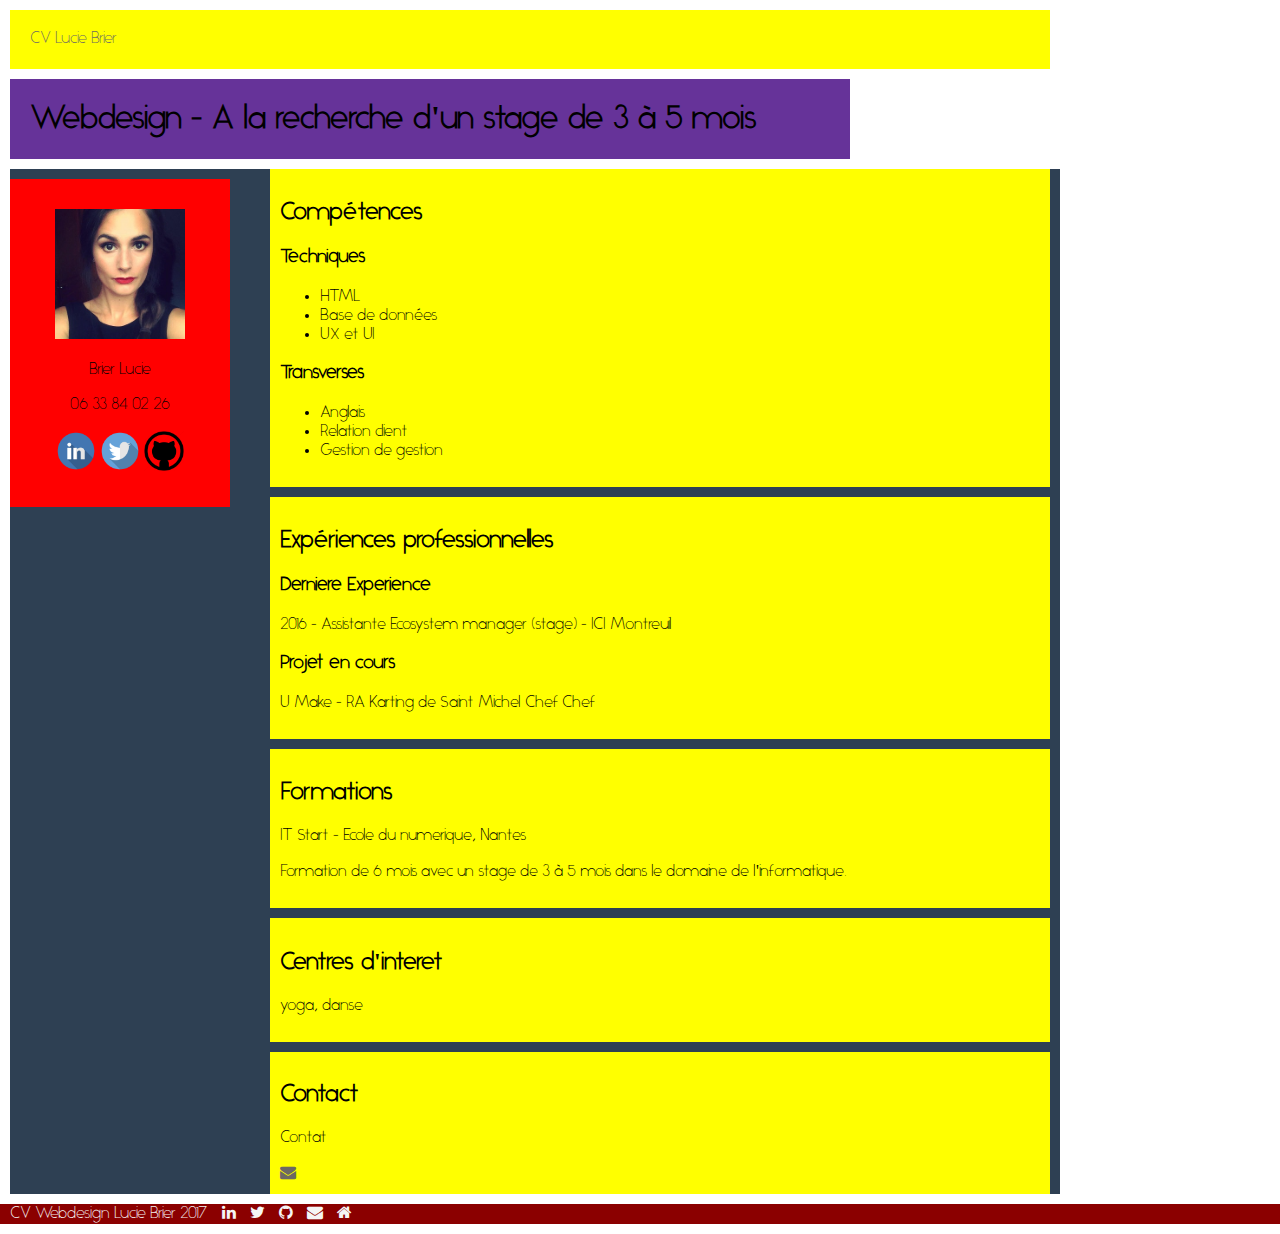
==== index.html @ 3d9d6ef3 "Initial commit" ====
<!DOCTYPE html>
<html>
    <head>
        <link rel="stylesheet" href="assests/styles.css">
        <link rel="stylesheet" type="logolb" href="logolb.jpg" />
        <meta charset="UTF-8">
        <title>CV Lucie Brier</title>
        <meta name="description" content="Ce site web est le Curriculum Vitae de Lucie Brier">

        <meta name="og:title" content="CV Lucie Brier">
        <meta name="og:description" content="Ce site web est le Curriculum Vitae de Lucie Brier">

        <meta name="twitter:title" content="CV Lucie Brier">
        <meta name="twitter:description" content="Ce site web est le Curriculum Vitae de Lucie Brier">
        <link href="https://maxcdn.bootstrapcdn.com/font-awesome/4.7.0/css/font-awesome.min.css" rel="stylesheet" integrity="sha384-wvfXpqpZZVQGK6TAh5PVlGOfQNHSoD2xbE+QkPxCAFlNEevoEH3Sl0sibVcOQVnN" crossorigin="anonymous">
    </head>
    <body>
        <header>
            <a href="index.html" title="CV Lucie Brier"> CV Lucie Brier</a>

           <!--  <nav>
                <ul>
                    <li><a href="quisuisje.html" title="Qui suis je ?">Qui suis je ?</a></li>
                    <li><a href="competences.html" title="Compétences">Compétences</a></li>
                    <li><a href="experiences.html" title="Expériences">Expériences</a></li>
                    <li><a href="formations.html" title="Formations">Formations</a></li>
                    <li><a href="centresinteret.html" title="Centres d'intêret">Centres d'intêret</a></li>
                    <li><a href="contact.html" title="Contactez moi">Contact</a></li>
                </ul>
            </nav>>-->
        </header>

            <h1>Webdesign - A la recherche d'un stage de 3 à 5 mois </h1>
            <!-- <p><a href="quisuisje.html" title="Qui suis je ?">Pour en savoir plus >>></a></p>>-->
    <section >
            <aside>

            <img src="assests/images/photoprofil.png" title="Photo Lucie Brier" alt="Photo Lucie Brier" id="photolucie">
            <p> Brier Lucie</p>
            <p> 06 33 84 02 26 </p>
            <a href="https://fr.linkedin.com/" alt="logo linkedin"/><img src="assests/images/linkedin.png"></i> </a>
            <a href="https://twitter.com/" alt="logo twitter"/><img src="assests/images/twitter.png"></a>
            <a href="https://github.com/" alt="logo github"/><img src="assests/images/github.png"></i> </a>
            </aside>

    </section>
        <section class="justify-center">
            <div>
                <h2>Compétences</h2>
                    <h3> Techniques</h3>
                    <ul>
                        <li>HTML</li>
                        <li>Base de données</li>
                        <li>UX et UI</li>
                    </ul>

                    <h3> Transverses</h3>
                    <ul>
                        <li>Anglais</li>
                        <li>Relation client</li>
                        <li>Gestion de gestion</li>
                    </ul>
                    <!-- <p><a href="competences.html" title="compétences">Pour en savoir plus >>></a></p>>-->
                </div>

                <div>
                    <h2>Expériences professionnelles </h2>
                    <h3> Derniere Experience </h3>
                    <p>2016 - Assistante Ecosystem manager (stage) - ICI Montreuil</p>
                    <h3> Projet en cours</h3>
                    <p>U Make - RA Karting de Saint Michel Chef Chef</p>

                    <!-- <p><a href="experiences.html" title="Mes expériences professionnelles">Pour en savoir plus >>></a></p>>-->
                </div>
                <div>
                    <h2>Formations</h2>
                    <p> IT Start - Ecole du numerique, Nantes </p>
                    <p> Formation de 6 mois avec un stage de 3 à 5 mois dans le domaine de l'informatique.</p>

                    <!-- <p><a href="formations.html" title="Mes formations">Pour en savoir plus >>></a></p>>-->
                </div>
                <div>
                    <h2>Centres d'interet </h2>
                    <p> yoga, danse</p>

                    <!-- <p><a href="centresinteret.html" title="Mes centres d'intéret">Pour en savoir plus >>></a></p>>-->
                </div>
                <div>
                    <h2>Contact</h2>
                    <p> Contat</p>
                    <a href="mailto:lucie.brier@gmail.com" alt="logo email"><i class="fa fa-envelope" aria-hidden="true"></i></a>
                </div>
        </section>
        <footer>
            CV Webdesign Lucie Brier 2017
            <a href="https://fr.linkedin.com/" alt="logo linkedin"/><i class="fa fa-linkedin" aria-hidden="true"></i> </a>
            <a href="https://twitter.com/" alt="logo linkedin"/><i class="fa fa-twitter" aria-hidden="true"></i> </a>
            <a href="https://github.com/" alt="logo linkedin"/><i class="fa fa-github" aria-hidden="true"></i> </a>
            <a href="mailto:lucie.brier@gmail.com" alt="logo email"><i class="fa fa-envelope" aria-hidden="true"></i></a>
            <a href="index.html" alt="home"/><i class="fa fa-home" aria-hidden="true"></i> </a>
        </footer>

    </body>
</html>
---- assests/styles.css ----
@font-face {
    font-family: "Alcubierre";
    src: url("/assests/fonts/Alcubierre.otf");
}

body {
    font-family: "Alcubierre", serif;
    margin: 0;
    padding: 0;
}

a {
    color: #6d6963;
    text-decoration: none;
    width: 30px;
}

header{
    width: 1000px;
    margin: 10px;
    padding: 20px;
    display: block;
    background-color: yellow;


}
h1 {
    width: 800px;
    margin: 10px;
    padding: 20px;
    background-color: rebeccapurple;
}

aside{
    width: 160px;
    float: left;
    margin: 10px;
    padding: 30px;
    position: fixed;
    text-align: center;
    background-color: red;
}

#photolucie {
    width: 130px;
}

img{
    width: 40px;
}
section>a {
    width: 20px;
}

.justify-center{
    width: 800px;
    margin: 10px;
    padding-left: 250px;
    background-color: #2E4053;
}

div{
    margin: 10px;
    padding: 10px ;
    background-color: yellow;
}
footer,footer>a {

    padding-left: 10px;
    margin-bottom: 10px;
    background-color: #2E4053;
    position: relative;
    color:whitesmoke;
    background-color: darkred;
}
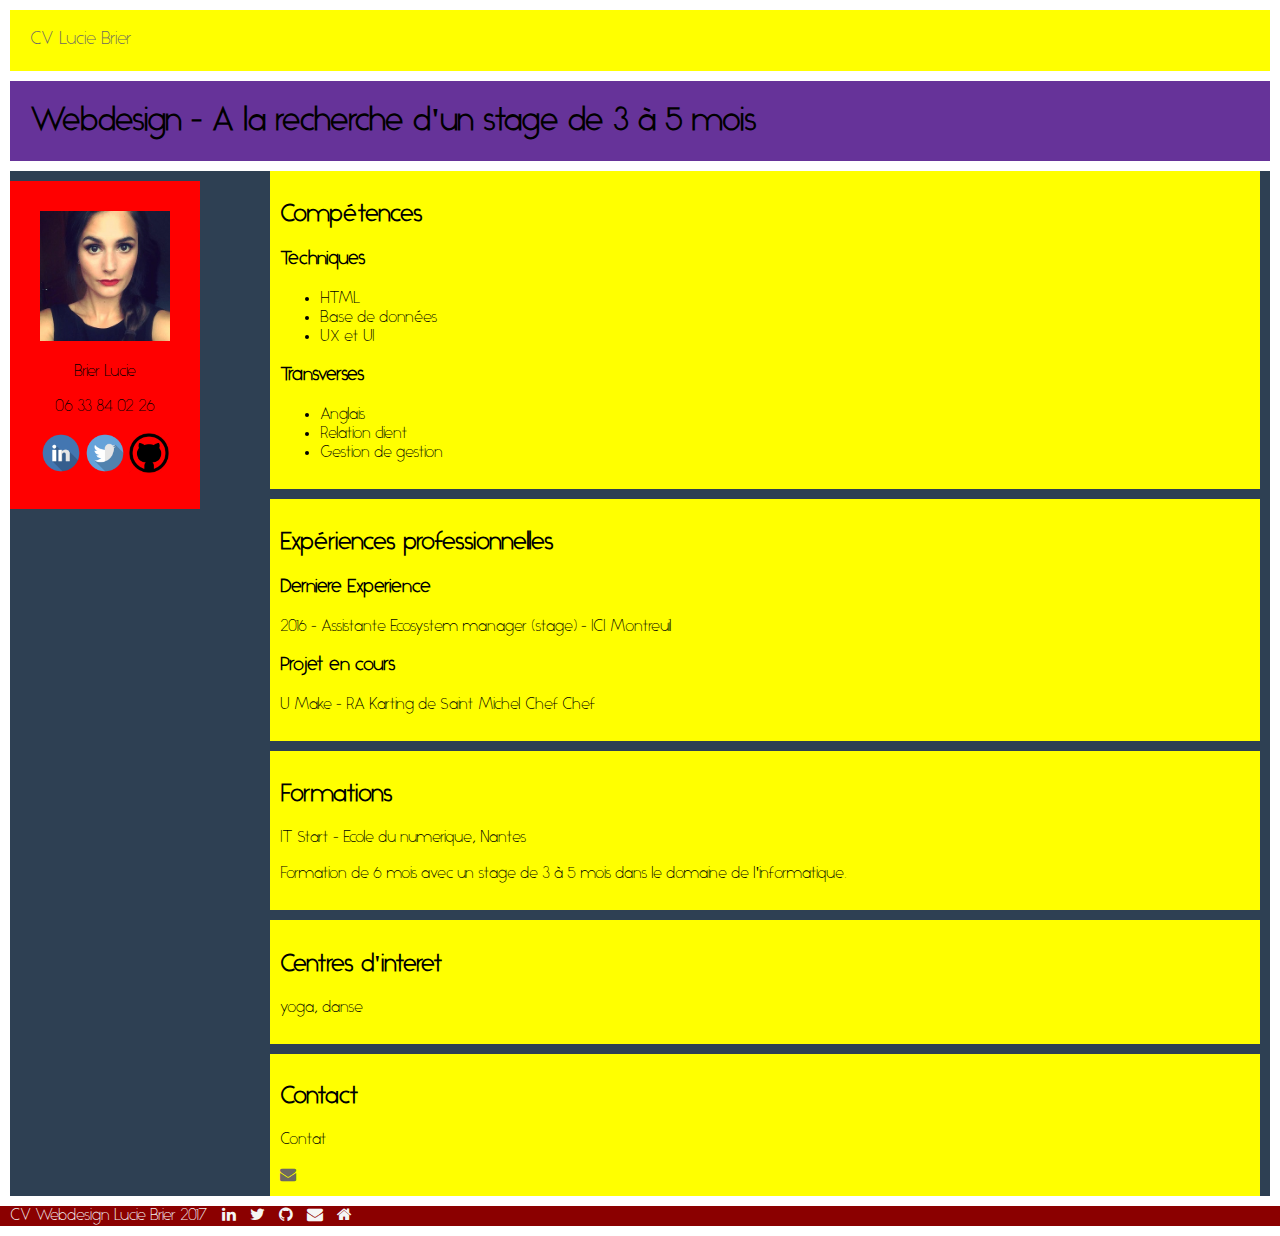
==== commit 3d80b2f8: "bacasable" ====
--- a/index.html
+++ b/index.html
@@ -16,23 +16,23 @@
     </head>
     <body>
         <header>
-            <a href="index.html" title="CV Lucie Brier"> CV Lucie Brier</a>
+            <a href="index.html" title="CV Lucie Brier" id="home"> CV Lucie Brier</a>
+            <!--
+                       <nav>
+                            <ul>
+                                <li><a href="quisuisje.html" title="Qui suis je ?">Qui suis je ?</a></li>
+                                <li><a href="competences.html" title="Compétences">Compétences</a></li>
+                                <li><a href="experiences.html" title="Expériences">Expériences</a></li>
+                                <li><a href="formations.html" title="Formations">Formations</a></li>
+                                <li><a href="centresinteret.html" title="Centres d'intêret">Centres d'intêret</a></li>
+                                <li><a href="contact.html" title="Contactez moi">Contact</a></li>
+                            </ul>
+                        </nav>>-->
+                    </header>
 
-           <!--  <nav>
-                <ul>
-                    <li><a href="quisuisje.html" title="Qui suis je ?">Qui suis je ?</a></li>
-                    <li><a href="competences.html" title="Compétences">Compétences</a></li>
-                    <li><a href="experiences.html" title="Expériences">Expériences</a></li>
-                    <li><a href="formations.html" title="Formations">Formations</a></li>
-                    <li><a href="centresinteret.html" title="Centres d'intêret">Centres d'intêret</a></li>
-                    <li><a href="contact.html" title="Contactez moi">Contact</a></li>
-                </ul>
-            </nav>>-->
-        </header>
+                        <h1>Webdesign - A la recherche d'un stage de 3 à 5 mois </h1>
+                        <!-- <p><a href="quisuisje.html" title="Qui suis je ?">Pour en savoir plus >>></a></p>>-->
 
-            <h1>Webdesign - A la recherche d'un stage de 3 à 5 mois </h1>
-            <!-- <p><a href="quisuisje.html" title="Qui suis je ?">Pour en savoir plus >>></a></p>>-->
-    <section >
             <aside>
 
             <img src="assests/images/photoprofil.png" title="Photo Lucie Brier" alt="Photo Lucie Brier" id="photolucie">
@@ -40,10 +40,9 @@
             <p> 06 33 84 02 26 </p>
             <a href="https://fr.linkedin.com/" alt="logo linkedin"/><img src="assests/images/linkedin.png"></i> </a>
             <a href="https://twitter.com/" alt="logo twitter"/><img src="assests/images/twitter.png"></a>
-            <a href="https://github.com/" alt="logo github"/><img src="assests/images/github.png"></i> </a>
+            <a href="https://github.com/LucieITStart" alt="logo github"/><img src="assests/images/github.png"></i> </a>
             </aside>
 
-    </section>
         <section class="justify-center">
             <div>
                 <h2>Compétences</h2>
@@ -95,7 +94,7 @@
             CV Webdesign Lucie Brier 2017
             <a href="https://fr.linkedin.com/" alt="logo linkedin"/><i class="fa fa-linkedin" aria-hidden="true"></i> </a>
             <a href="https://twitter.com/" alt="logo linkedin"/><i class="fa fa-twitter" aria-hidden="true"></i> </a>
-            <a href="https://github.com/" alt="logo linkedin"/><i class="fa fa-github" aria-hidden="true"></i> </a>
+            <a href="https://github.com/LucieITStart" alt="logo linkedin"/><i class="fa fa-github" aria-hidden="true"></i> </a>
             <a href="mailto:lucie.brier@gmail.com" alt="logo email"><i class="fa fa-envelope" aria-hidden="true"></i></a>
             <a href="index.html" alt="home"/><i class="fa fa-home" aria-hidden="true"></i> </a>
         </footer>
--- a/assests/styles.css
+++ b/assests/styles.css
@@ -16,23 +16,25 @@
 }
 
 header{
-    width: 1000px;
     margin: 10px;
     padding: 20px;
     display: block;
     background-color: yellow;
+}
+#home{
+    font-size: large;
+}
 
+nav{
 
 }
 h1 {
-    width: 800px;
     margin: 10px;
     padding: 20px;
     background-color: rebeccapurple;
 }
 
 aside{
-    width: 160px;
     float: left;
     margin: 10px;
     padding: 30px;
@@ -48,12 +50,8 @@
 img{
     width: 40px;
 }
-section>a {
-    width: 20px;
-}
 
 .justify-center{
-    width: 800px;
     margin: 10px;
     padding-left: 250px;
     background-color: #2E4053;
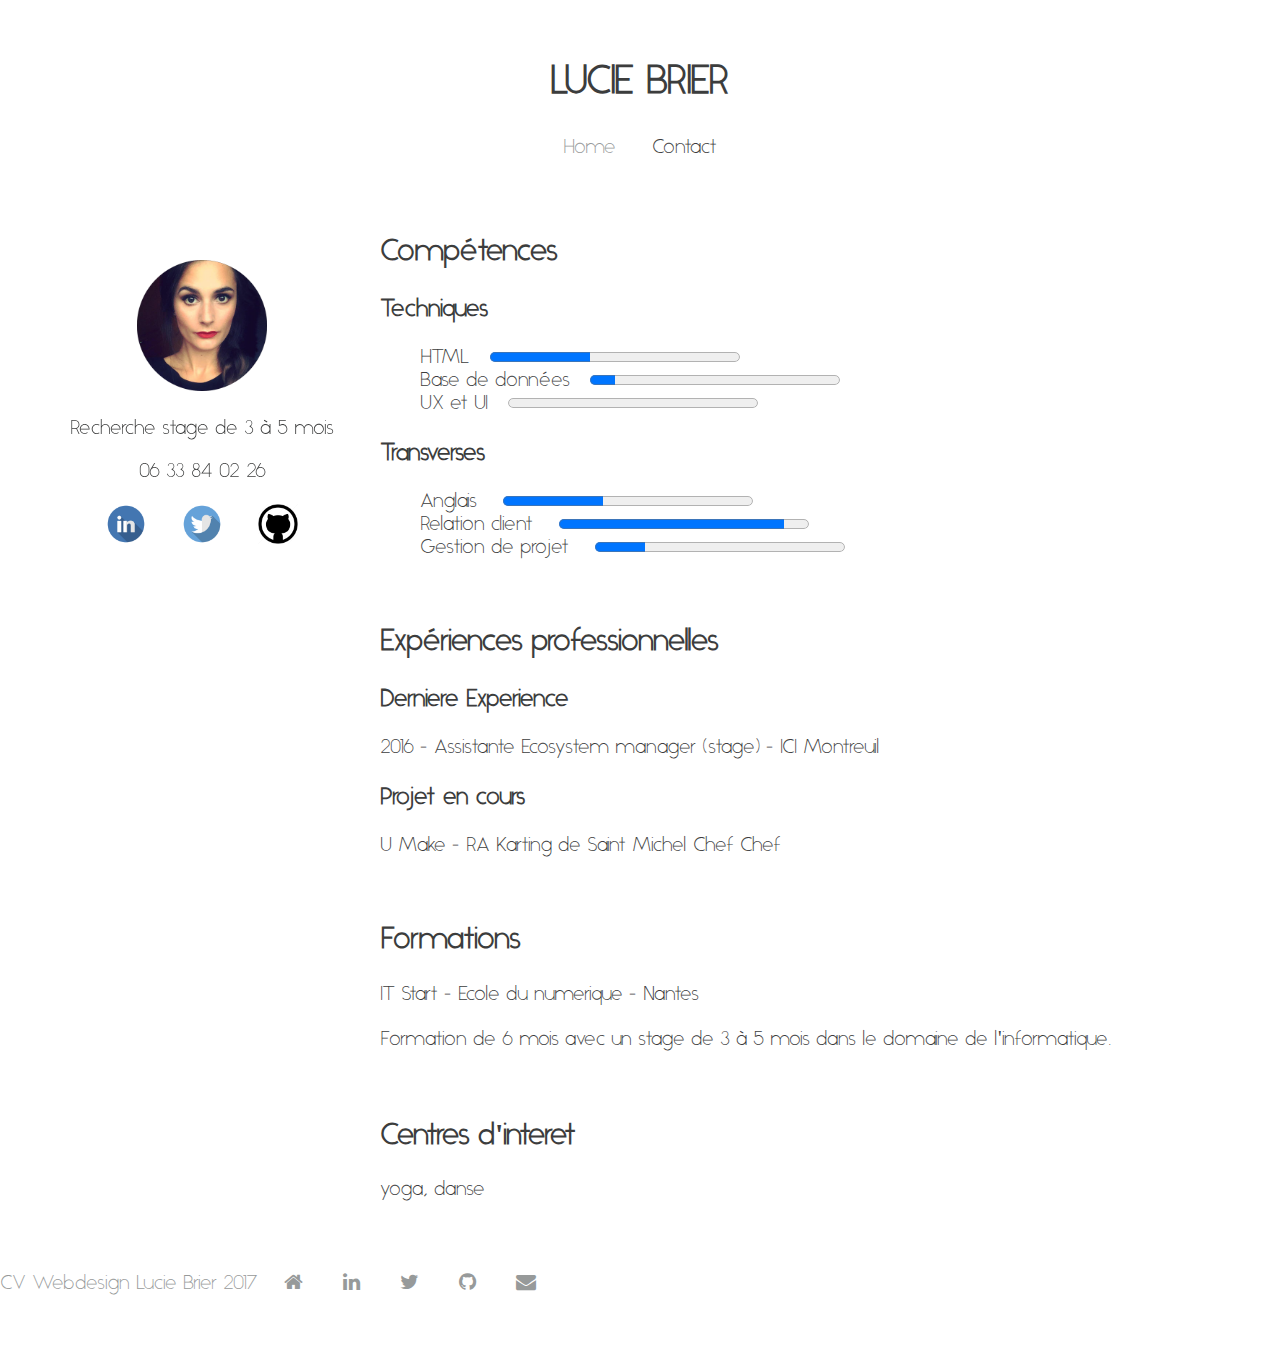
==== commit c8186a7e: "Version 2" ====
--- a/index.html
+++ b/index.html
@@ -4,7 +4,7 @@
         <link rel="stylesheet" href="assests/styles.css">
         <link rel="stylesheet" type="logolb" href="logolb.jpg" />
         <meta charset="UTF-8">
-        <title>CV Lucie Brier</title>
+        <title>A propos - Lucie Brier</title>
         <meta name="description" content="Ce site web est le Curriculum Vitae de Lucie Brier">
 
         <meta name="og:title" content="CV Lucie Brier">
@@ -14,89 +14,74 @@
         <meta name="twitter:description" content="Ce site web est le Curriculum Vitae de Lucie Brier">
         <link href="https://maxcdn.bootstrapcdn.com/font-awesome/4.7.0/css/font-awesome.min.css" rel="stylesheet" integrity="sha384-wvfXpqpZZVQGK6TAh5PVlGOfQNHSoD2xbE+QkPxCAFlNEevoEH3Sl0sibVcOQVnN" crossorigin="anonymous">
     </head>
-    <body>
+    <body id="pagehome">
         <header>
-            <a href="index.html" title="CV Lucie Brier" id="home"> CV Lucie Brier</a>
-            <!--
-                       <nav>
-                            <ul>
-                                <li><a href="quisuisje.html" title="Qui suis je ?">Qui suis je ?</a></li>
-                                <li><a href="competences.html" title="Compétences">Compétences</a></li>
-                                <li><a href="experiences.html" title="Expériences">Expériences</a></li>
-                                <li><a href="formations.html" title="Formations">Formations</a></li>
-                                <li><a href="centresinteret.html" title="Centres d'intêret">Centres d'intêret</a></li>
-                                <li><a href="contact.html" title="Contactez moi">Contact</a></li>
-                            </ul>
-                        </nav>>-->
-                    </header>
+            <h1> LUCIE BRIER </h1>
+            <a href="index.html" id="active" title="Home"> Home</a>
+            <a href="contact.html" title="Contactez moi"> Contact</a>
 
-                        <h1>Webdesign - A la recherche d'un stage de 3 à 5 mois </h1>
-                        <!-- <p><a href="quisuisje.html" title="Qui suis je ?">Pour en savoir plus >>></a></p>>-->
+        </header>
 
+    <section >
             <aside>
 
             <img src="assests/images/photoprofil.png" title="Photo Lucie Brier" alt="Photo Lucie Brier" id="photolucie">
-            <p> Brier Lucie</p>
-            <p> 06 33 84 02 26 </p>
-            <a href="https://fr.linkedin.com/" alt="logo linkedin"/><img src="assests/images/linkedin.png"></i> </a>
-            <a href="https://twitter.com/" alt="logo twitter"/><img src="assests/images/twitter.png"></a>
-            <a href="https://github.com/LucieITStart" alt="logo github"/><img src="assests/images/github.png"></i> </a>
+                <p> Recherche stage de 3 à 5 mois </p>
+                <p> 06 33 84 02 26 </p>
+            <a href="https://www.linkedin.com/in/lucie-itstart-201722/" target="_blank" alt="logo linkedin"/><img src="assests/images/linkedin.png"></i> </a>
+            <a href="https://twitter.com/Lucie_ITStart" target="_blank" alt="logo twitter"/><img src="assests/images/twitter.png"></a>
+            <a href="https://github.com/LucieITStart" target="_blank" alt="logo github"/><img src="assests/images/github.png"></i> </a>
             </aside>
 
+    </section>
         <section class="justify-center">
-            <div>
+            <div id="competences">
                 <h2>Compétences</h2>
-                    <h3> Techniques</h3>
+                <h3>Techniques</h3>
                     <ul>
-                        <li>HTML</li>
-                        <li>Base de données</li>
-                        <li>UX et UI</li>
+                        <li>HTML<progress max="100" value="40"></progress></li>
+                        <li>Base de données<progress max="100" value="10"></progress></li>
+                        <li>UX et UI<progress max="100" value="0"></progress></li>
                     </ul>
 
                     <h3> Transverses</h3>
                     <ul>
-                        <li>Anglais</li>
-                        <li>Relation client</li>
-                        <li>Gestion de gestion</li>
+                        <li>Anglais <progress max="100" value="40"></progress></li>
+                        <li>Relation client <progress max="100" value="90"></progress></li>
+                        <li>Gestion de projet <progress max="100" value="20"></progress></li>
                     </ul>
-                    <!-- <p><a href="competences.html" title="compétences">Pour en savoir plus >>></a></p>>-->
+
                 </div>
 
-                <div>
+                <div id="experiences">
                     <h2>Expériences professionnelles </h2>
                     <h3> Derniere Experience </h3>
                     <p>2016 - Assistante Ecosystem manager (stage) - ICI Montreuil</p>
                     <h3> Projet en cours</h3>
                     <p>U Make - RA Karting de Saint Michel Chef Chef</p>
 
-                    <!-- <p><a href="experiences.html" title="Mes expériences professionnelles">Pour en savoir plus >>></a></p>>-->
                 </div>
-                <div>
+                <div id="formations">
                     <h2>Formations</h2>
-                    <p> IT Start - Ecole du numerique, Nantes </p>
+                    <p> IT Start - Ecole du numerique - Nantes </p>
                     <p> Formation de 6 mois avec un stage de 3 à 5 mois dans le domaine de l'informatique.</p>
 
-                    <!-- <p><a href="formations.html" title="Mes formations">Pour en savoir plus >>></a></p>>-->
                 </div>
-                <div>
+                <div id="interet">
                     <h2>Centres d'interet </h2>
                     <p> yoga, danse</p>
 
-                    <!-- <p><a href="centresinteret.html" title="Mes centres d'intéret">Pour en savoir plus >>></a></p>>-->
                 </div>
-                <div>
-                    <h2>Contact</h2>
-                    <p> Contat</p>
-                    <a href="mailto:lucie.brier@gmail.com" alt="logo email"><i class="fa fa-envelope" aria-hidden="true"></i></a>
-                </div>
+
         </section>
         <footer>
             CV Webdesign Lucie Brier 2017
-            <a href="https://fr.linkedin.com/" alt="logo linkedin"/><i class="fa fa-linkedin" aria-hidden="true"></i> </a>
-            <a href="https://twitter.com/" alt="logo linkedin"/><i class="fa fa-twitter" aria-hidden="true"></i> </a>
-            <a href="https://github.com/LucieITStart" alt="logo linkedin"/><i class="fa fa-github" aria-hidden="true"></i> </a>
-            <a href="mailto:lucie.brier@gmail.com" alt="logo email"><i class="fa fa-envelope" aria-hidden="true"></i></a>
             <a href="index.html" alt="home"/><i class="fa fa-home" aria-hidden="true"></i> </a>
+            <a href="https://www.linkedin.com/in/lucie-itstart-201722/" target="_blank" alt="logo linkedin"/><i class="fa fa-linkedin" aria-hidden="true"></i> </a>
+            <a href="https://twitter.com/Lucie_ITStart" target="_blank" alt="logo linkedin"/><i class="fa fa-twitter" aria-hidden="true"></i> </a>
+            <a href="https://github.com/LucieITStart" target="_blank"/><i class="fa fa-github" aria-hidden="true"></i> </a>
+            <a href="mailto:lucie.brier@gmail.com" alt="logo email"target="_blank"/><i class="fa fa-envelope" aria-hidden="true"></i></a>
+
         </footer>
 
     </body>
--- a/assests/styles.css
+++ b/assests/styles.css
@@ -3,44 +3,53 @@
     src: url("/assests/fonts/Alcubierre.otf");
 }
 
-body {
+body,html {
     font-family: "Alcubierre", serif;
     margin: 0;
     padding: 0;
+    height: 100%;
+}
+body{
+    display: table;
+    width: 100%;
+    font-size: 20px;
+    background-color: white;
+    color: #3C3D3D;
 }
 
 a {
-    color: #6d6963;
+    color: #3C3D3D;
     text-decoration: none;
-    width: 30px;
+    padding: 15px;
+}
+a :hover{
+    color: #3C3D3D;
 }
 
 header{
     margin: 10px;
     padding: 20px;
     display: block;
-    background-color: yellow;
+    text-align: center;
 }
-#home{
-    font-size: large;
+header a:hover{
+    color: #979A9A;
+}
+#active{
+    color: #979A9A;
 }
 
-nav{
-
-}
 h1 {
     margin: 10px;
     padding: 20px;
-    background-color: rebeccapurple;
 }
 
 aside{
     float: left;
     margin: 10px;
-    padding: 30px;
+    padding: 60px;
     position: fixed;
     text-align: center;
-    background-color: red;
 }
 
 #photolucie {
@@ -52,22 +61,60 @@
 }
 
 .justify-center{
-    margin: 10px;
-    padding-left: 250px;
-    background-color: #2E4053;
+    margin: 20px;
+    padding-left: 350px;}
+
+li{
+    list-style-type: none;
 }
 
-div{
+#competences {
+    padding: 10px;
+}
+
+progress[value] {
+    width: 250px;
+    height: 20px;
+}
+::-webkit-progress-value {
+    border-radius: 2px;
+    background-size: 35px 20px, 100% 100%, 100% 100%;
+}
+
+progress{
+    margin-left: 20px;
+
+}
+
+#experiences {
+     padding: 10px;
+ }
+
+#formations {
+    padding: 10px;
+}
+
+#interet {
+    padding: 10px;
+}
+
+footer,footer>a {
+    padding: 10px;
     margin: 10px;
-    padding: 10px ;
-    background-color: yellow;
+    display: inline-block;
+    color: #979A9A;
 }
-footer,footer>a {
+footer{
+    display: table-row;
+    height: 100px;
+}
+#pagecontact section{
+    text-align: center;
+    padding: 20px;
+}
 
-    padding-left: 10px;
-    margin-bottom: 10px;
-    background-color: #2E4053;
-    position: relative;
-    color:whitesmoke;
-    background-color: darkred;
+section a:hover{
+    color: #979A9A;
 }
+
+
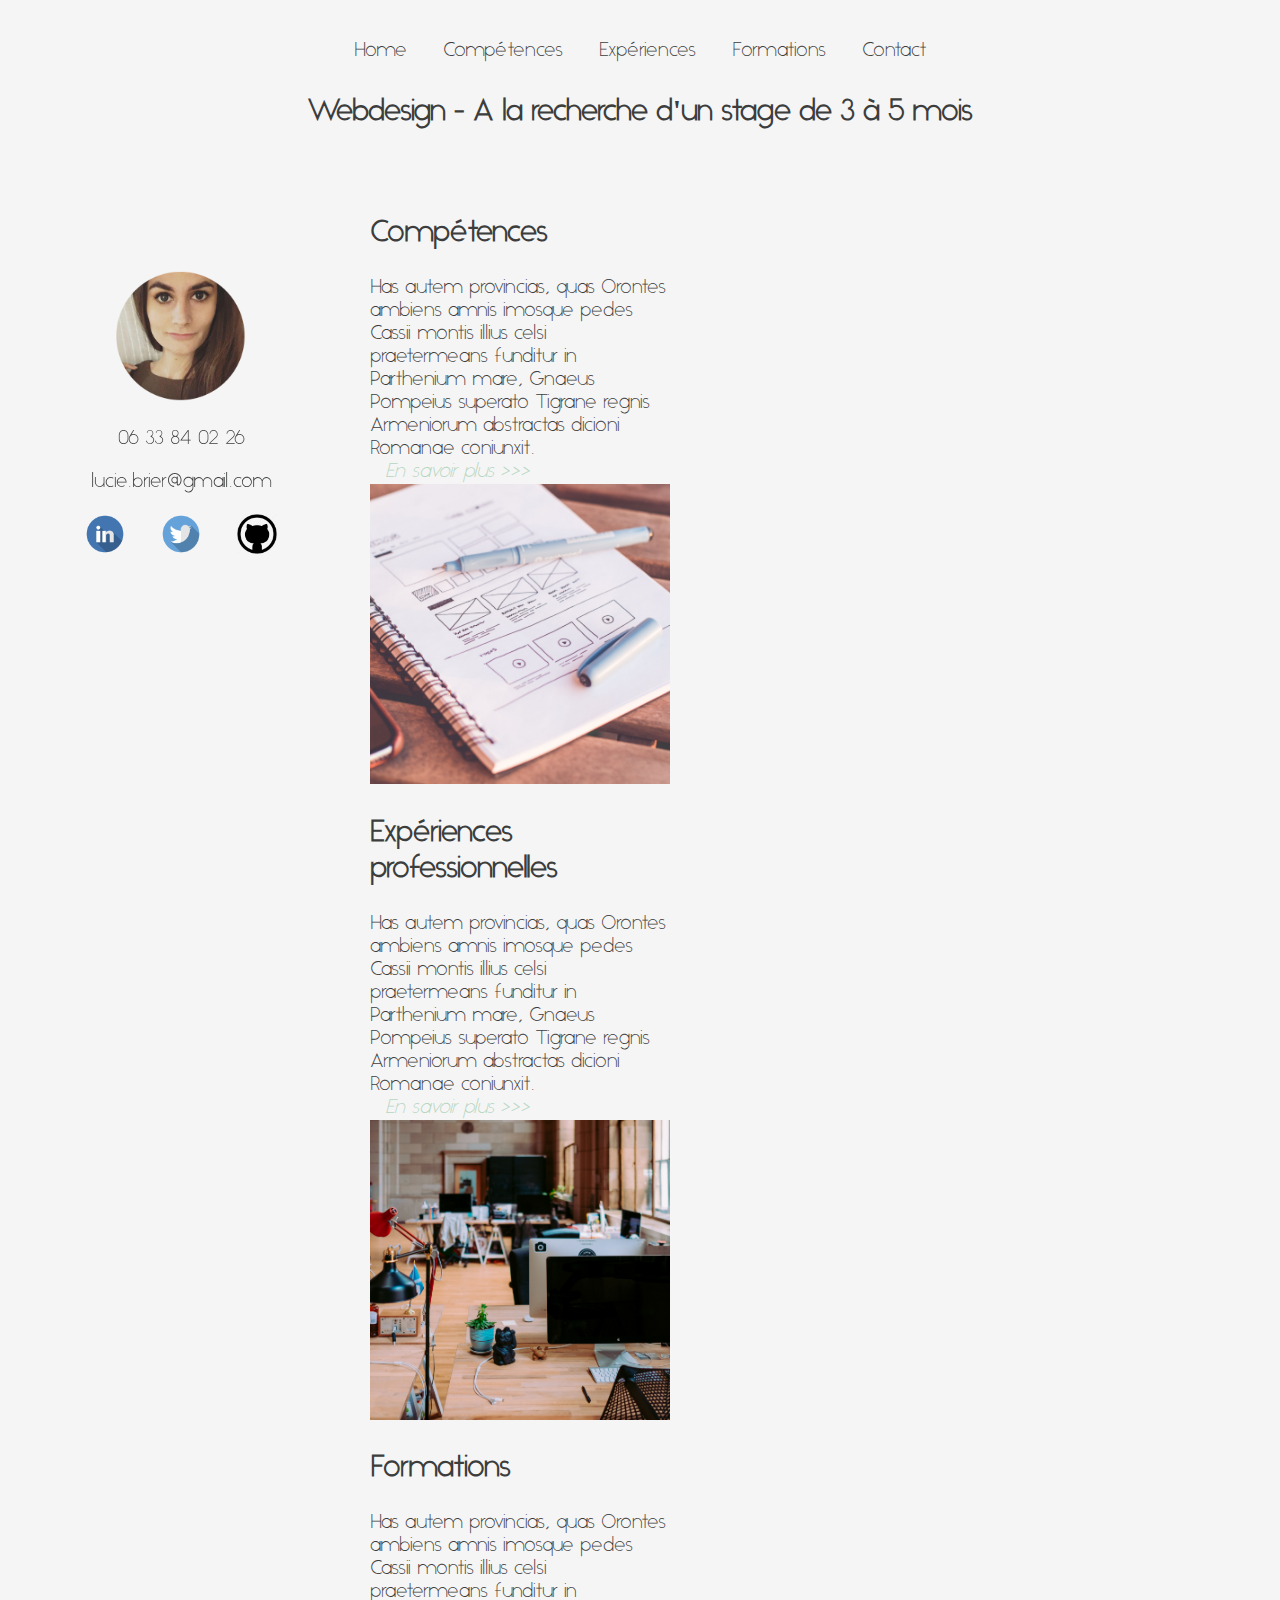
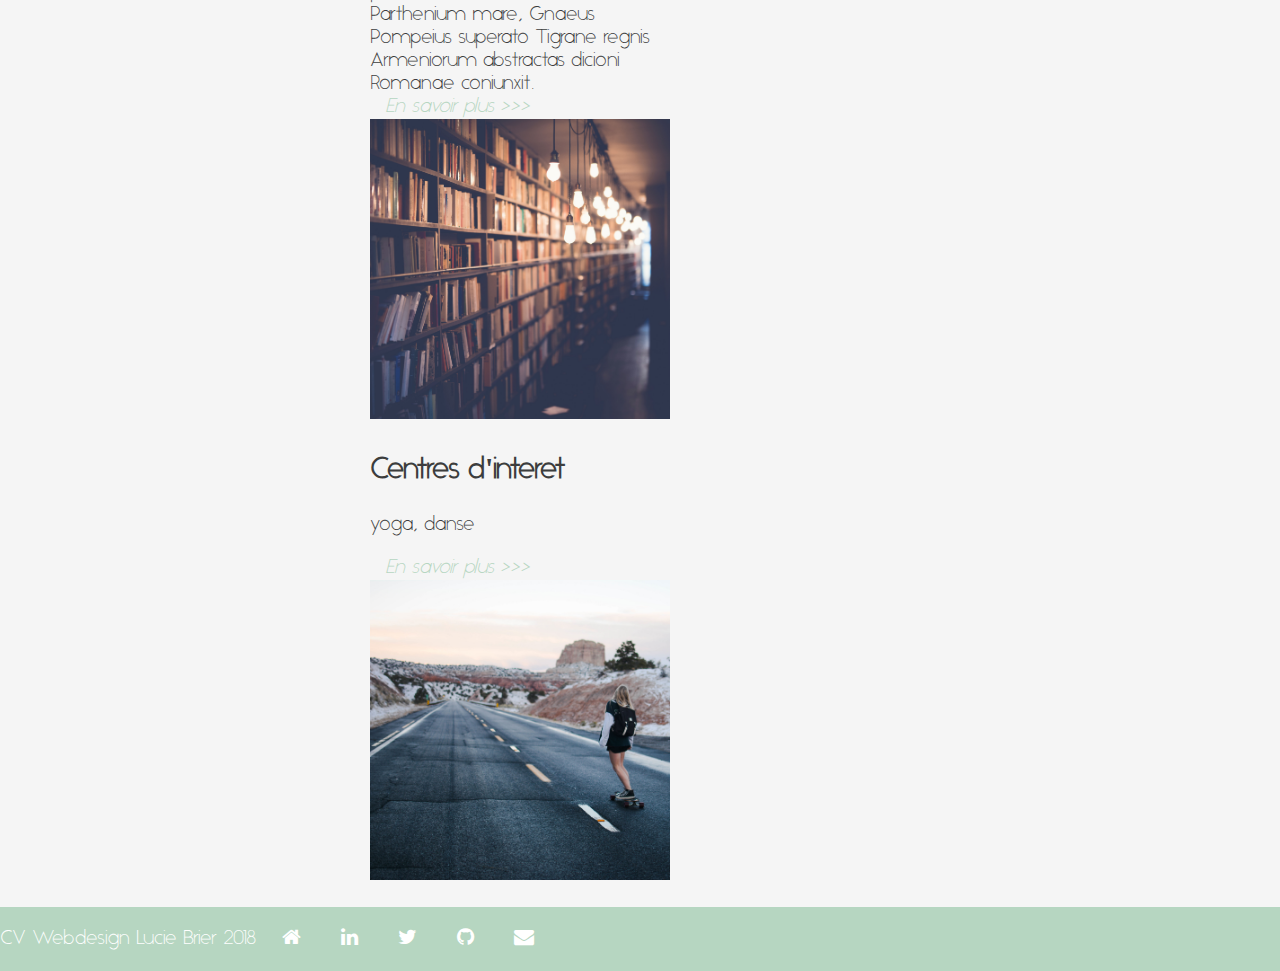
==== commit 03500a55: "Ajout CSS" ====
--- a/index.html
+++ b/index.html
@@ -4,85 +4,85 @@
         <link rel="stylesheet" href="assests/styles.css">
         <link rel="stylesheet" type="logolb" href="logolb.jpg" />
         <meta charset="UTF-8">
-        <title>A propos - Lucie Brier</title>
+        <title>A propos de Lucie Brier</title>
         <meta name="description" content="Ce site web est le Curriculum Vitae de Lucie Brier">
-
         <meta name="og:title" content="CV Lucie Brier">
         <meta name="og:description" content="Ce site web est le Curriculum Vitae de Lucie Brier">
-
         <meta name="twitter:title" content="CV Lucie Brier">
         <meta name="twitter:description" content="Ce site web est le Curriculum Vitae de Lucie Brier">
         <link href="https://maxcdn.bootstrapcdn.com/font-awesome/4.7.0/css/font-awesome.min.css" rel="stylesheet" integrity="sha384-wvfXpqpZZVQGK6TAh5PVlGOfQNHSoD2xbE+QkPxCAFlNEevoEH3Sl0sibVcOQVnN" crossorigin="anonymous">
     </head>
-    <body id="pagehome">
+    <body>
         <header>
-            <h1> LUCIE BRIER </h1>
-            <a href="index.html" id="active" title="Home"> Home</a>
-            <a href="contact.html" title="Contactez moi"> Contact</a>
-
+            <a href="index.html"  title="Home"> Home</a>
+            <a href="competences.html" title="Compétences"> Compétences</a>
+            <a href="experiencepro.html"  title="Expériences"> Expériences</a>
+            <a href="formations.html"  title="Formations"> Formations</a>
+            <a href="contact.html"  title="Contactez moi"> Contact</a>
+            <h1> Webdesign - A la recherche d'un stage de 3 à 5 mois </h1>
         </header>
 
-    <section >
+        <section >
             <aside>
-
             <img src="assests/images/photoprofil.png" title="Photo Lucie Brier" alt="Photo Lucie Brier" id="photolucie">
-                <p> Recherche stage de 3 à 5 mois </p>
                 <p> 06 33 84 02 26 </p>
+                <p> lucie.brier@gmail.com </p>
             <a href="https://www.linkedin.com/in/lucie-itstart-201722/" target="_blank" alt="logo linkedin"/><img src="assests/images/linkedin.png"></i> </a>
             <a href="https://twitter.com/Lucie_ITStart" target="_blank" alt="logo twitter"/><img src="assests/images/twitter.png"></a>
             <a href="https://github.com/LucieITStart" target="_blank" alt="logo github"/><img src="assests/images/github.png"></i> </a>
             </aside>
+        </section>
 
-    </section>
         <section class="justify-center">
-            <div id="competences">
+            <div class="bloctexte">
                 <h2>Compétences</h2>
-                <h3>Techniques</h3>
-                    <ul>
-                        <li>HTML<progress max="100" value="40"></progress></li>
-                        <li>Base de données<progress max="100" value="10"></progress></li>
-                        <li>UX et UI<progress max="100" value="0"></progress></li>
-                    </ul>
+                <div> Has autem provincias, quas Orontes ambiens amnis imosque pedes Cassii montis illius celsi praetermeans funditur in Parthenium mare, Gnaeus Pompeius superato Tigrane regnis Armeniorum abstractas dicioni Romanae coniunxit.</div>
+            </div>
+            <div>
+                <a href="competences.html" class="savoirplus" title="Compétences"> En savoir plus >>> </a>
+            </div>
 
-                    <h3> Transverses</h3>
-                    <ul>
-                        <li>Anglais <progress max="100" value="40"></progress></li>
-                        <li>Relation client <progress max="100" value="90"></progress></li>
-                        <li>Gestion de projet <progress max="100" value="20"></progress></li>
-                    </ul>
 
-                </div>
+            <div class="blocimage">
+                <img src="assests/images/competences.jpeg" title="Compétences" alt="maquette" class="image">
+            </div>
 
-                <div id="experiences">
-                    <h2>Expériences professionnelles </h2>
-                    <h3> Derniere Experience </h3>
-                    <p>2016 - Assistante Ecosystem manager (stage) - ICI Montreuil</p>
-                    <h3> Projet en cours</h3>
-                    <p>U Make - RA Karting de Saint Michel Chef Chef</p>
+             <div class="bloctexte">
+                 <h2>Expériences professionnelles </h2>
+                 <div> Has autem provincias, quas Orontes ambiens amnis imosque pedes Cassii montis illius celsi praetermeans funditur in Parthenium mare, Gnaeus Pompeius superato Tigrane regnis Armeniorum abstractas dicioni Romanae coniunxit.</div>
+                 <a href="experiencepro.html" class="savoirplus" title="Expériences"> En savoir plus >>> </a>
+            </div>
+            <div class="blocimage">
+                <img src="assests/images/experiences.jpg" title="Expériences" alt="coworking" class="image">
+            </div>
 
-                </div>
-                <div id="formations">
-                    <h2>Formations</h2>
-                    <p> IT Start - Ecole du numerique - Nantes </p>
-                    <p> Formation de 6 mois avec un stage de 3 à 5 mois dans le domaine de l'informatique.</p>
+            <div class="bloctexte">
+                <h2>Formations</h2>
+                <div> Has autem provincias, quas Orontes ambiens amnis imosque pedes Cassii montis illius celsi praetermeans funditur in Parthenium mare, Gnaeus Pompeius superato Tigrane regnis Armeniorum abstractas dicioni Romanae coniunxit.</div>
+                <a href="formations.html" class="savoirplus" title="Formations"> En savoir plus >>> </a>
+            </div>
+            <div class="blocimage">
+                <img src="assests/images/formations.jpg" title="Formations" alt="Bibliothèque" class="image">
+            </div>
 
-                </div>
-                <div id="interet">
-                    <h2>Centres d'interet </h2>
-                    <p> yoga, danse</p>
+            <div class="bloctexte">
+                <h2>Centres d'interet </h2>
+                <p> yoga, danse</p>
+                <a href="interets.html" class="savoirplus" title="Centresdinteret"> En savoir plus >>> </a>
+            </div>
+            <div >
+                <img src="assests/images/hobby.jpeg" title="Centres d'intêret" alt="longboard" class="image">
+            </div>
+        </section>
 
-                </div>
-
-        </section>
-        <footer>
-            CV Webdesign Lucie Brier 2017
+    <footer>
+            CV Webdesign Lucie Brier 2018
             <a href="index.html" alt="home"/><i class="fa fa-home" aria-hidden="true"></i> </a>
             <a href="https://www.linkedin.com/in/lucie-itstart-201722/" target="_blank" alt="logo linkedin"/><i class="fa fa-linkedin" aria-hidden="true"></i> </a>
             <a href="https://twitter.com/Lucie_ITStart" target="_blank" alt="logo linkedin"/><i class="fa fa-twitter" aria-hidden="true"></i> </a>
             <a href="https://github.com/LucieITStart" target="_blank"/><i class="fa fa-github" aria-hidden="true"></i> </a>
             <a href="mailto:lucie.brier@gmail.com" alt="logo email"target="_blank"/><i class="fa fa-envelope" aria-hidden="true"></i></a>
-
-        </footer>
+    </footer>
 
     </body>
 </html>
--- a/assests/styles.css
+++ b/assests/styles.css
@@ -13,8 +13,13 @@
     display: table;
     width: 100%;
     font-size: 20px;
-    background-color: white;
+    background-color: whitesmoke;
     color: #3C3D3D;
+}
+
+h1 {
+    font-size: 30px;
+    padding: 100px;
 }
 
 a {
@@ -28,14 +33,11 @@
 
 header{
     margin: 10px;
-    padding: 20px;
+    padding: 30px;
     display: block;
     text-align: center;
 }
 header a:hover{
-    color: #979A9A;
-}
-#active{
     color: #979A9A;
 }
 
@@ -68,10 +70,6 @@
     list-style-type: none;
 }
 
-#competences {
-    padding: 10px;
-}
-
 progress[value] {
     width: 250px;
     height: 20px;
@@ -83,34 +81,48 @@
 
 progress{
     margin-left: 20px;
-
 }
 
-#experiences {
+.experiences {
      padding: 10px;
  }
 
-#formations {
+.formations {
+    padding: 10px;
+}
+.competences {
     padding: 10px;
 }
 
-#interet {
+.savoirplus {
+    font-style: italic;
+    color: #b6d6c1;
+}
+.interet {
     padding: 10px;
 }
+.pagecontact section{
+    text-align: center;
+    padding: 20px;
+}
 
+.image{
+    width: 300px;
+}
+
+.bloctexte{
+    width: 300px;
+}
 footer,footer>a {
     padding: 10px;
     margin: 10px;
     display: inline-block;
-    color: #979A9A;
+    color: white;
 }
 footer{
     display: table-row;
-    height: 100px;
-}
-#pagecontact section{
-    text-align: center;
-    padding: 20px;
+    height: 50px;
+    background-color: #b6d6c1;
 }
 
 section a:hover{
@@ -118,3 +130,5 @@
 }
 
 
+
+
